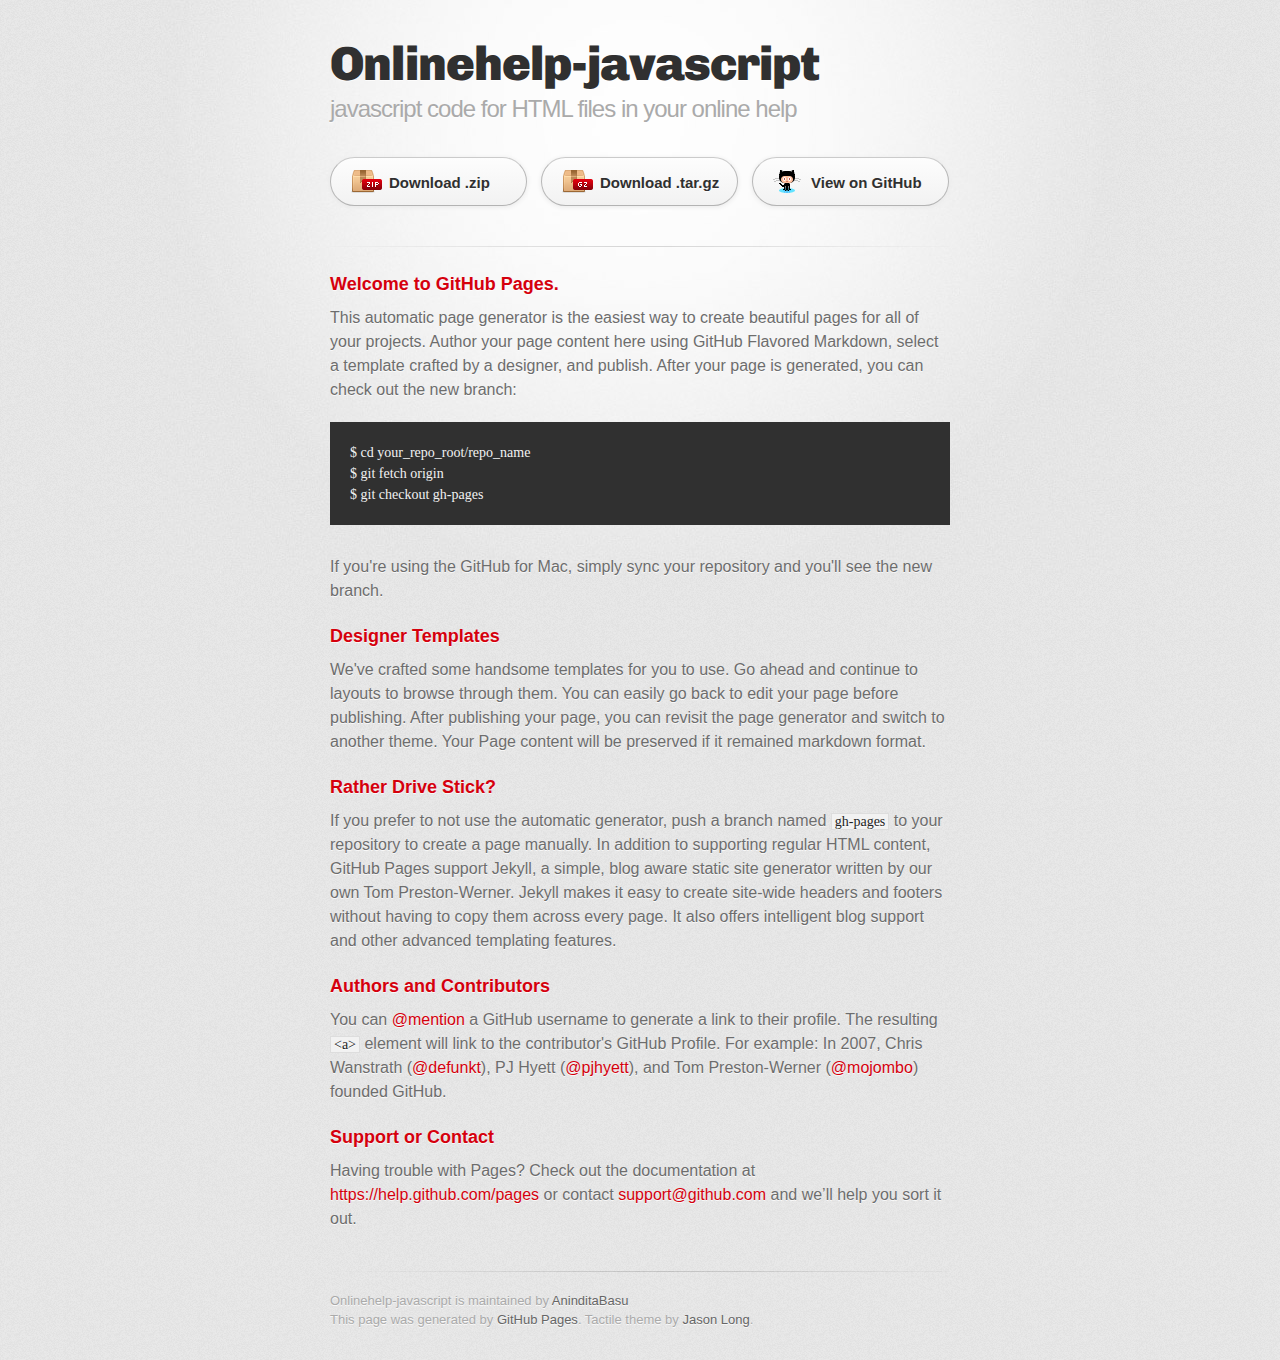
==== index.html @ 12e7232b "Create gh-pages branch via GitHub" ====
<!DOCTYPE html>
<html>
  <head>
    <meta charset='utf-8'>
    <meta http-equiv="X-UA-Compatible" content="chrome=1">
    <link href='https://fonts.googleapis.com/css?family=Chivo:900' rel='stylesheet' type='text/css'>
    <link rel="stylesheet" type="text/css" href="stylesheets/stylesheet.css" media="screen">
    <link rel="stylesheet" type="text/css" href="stylesheets/github-dark.css" media="screen">
    <link rel="stylesheet" type="text/css" href="stylesheets/print.css" media="print">
    <!--[if lt IE 9]>
    <script src="//html5shiv.googlecode.com/svn/trunk/html5.js"></script>
    <![endif]-->
    <title>Onlinehelp-javascript by AninditaBasu</title>
  </head>

  <body>
    <div id="container">
      <div class="inner">

        <header>
          <h1>Onlinehelp-javascript</h1>
          <h2>javascript code for HTML files in your online help</h2>
        </header>

        <section id="downloads" class="clearfix">
          <a href="https://github.com/AninditaBasu/onlineHelp-javascript/zipball/master" id="download-zip" class="button"><span>Download .zip</span></a>
          <a href="https://github.com/AninditaBasu/onlineHelp-javascript/tarball/master" id="download-tar-gz" class="button"><span>Download .tar.gz</span></a>
          <a href="https://github.com/AninditaBasu/onlineHelp-javascript" id="view-on-github" class="button"><span>View on GitHub</span></a>
        </section>

        <hr>

        <section id="main_content">
          <h3>
<a id="welcome-to-github-pages" class="anchor" href="#welcome-to-github-pages" aria-hidden="true"><span class="octicon octicon-link"></span></a>Welcome to GitHub Pages.</h3>

<p>This automatic page generator is the easiest way to create beautiful pages for all of your projects. Author your page content here using GitHub Flavored Markdown, select a template crafted by a designer, and publish. After your page is generated, you can check out the new branch:</p>

<pre><code>$ cd your_repo_root/repo_name
$ git fetch origin
$ git checkout gh-pages
</code></pre>

<p>If you're using the GitHub for Mac, simply sync your repository and you'll see the new branch.</p>

<h3>
<a id="designer-templates" class="anchor" href="#designer-templates" aria-hidden="true"><span class="octicon octicon-link"></span></a>Designer Templates</h3>

<p>We've crafted some handsome templates for you to use. Go ahead and continue to layouts to browse through them. You can easily go back to edit your page before publishing. After publishing your page, you can revisit the page generator and switch to another theme. Your Page content will be preserved if it remained markdown format.</p>

<h3>
<a id="rather-drive-stick" class="anchor" href="#rather-drive-stick" aria-hidden="true"><span class="octicon octicon-link"></span></a>Rather Drive Stick?</h3>

<p>If you prefer to not use the automatic generator, push a branch named <code>gh-pages</code> to your repository to create a page manually. In addition to supporting regular HTML content, GitHub Pages support Jekyll, a simple, blog aware static site generator written by our own Tom Preston-Werner. Jekyll makes it easy to create site-wide headers and footers without having to copy them across every page. It also offers intelligent blog support and other advanced templating features.</p>

<h3>
<a id="authors-and-contributors" class="anchor" href="#authors-and-contributors" aria-hidden="true"><span class="octicon octicon-link"></span></a>Authors and Contributors</h3>

<p>You can <a href="https://github.com/blog/821" class="user-mention">@mention</a> a GitHub username to generate a link to their profile. The resulting <code>&lt;a&gt;</code> element will link to the contributor's GitHub Profile. For example: In 2007, Chris Wanstrath (<a href="https://github.com/defunkt" class="user-mention">@defunkt</a>), PJ Hyett (<a href="https://github.com/pjhyett" class="user-mention">@pjhyett</a>), and Tom Preston-Werner (<a href="https://github.com/mojombo" class="user-mention">@mojombo</a>) founded GitHub.</p>

<h3>
<a id="support-or-contact" class="anchor" href="#support-or-contact" aria-hidden="true"><span class="octicon octicon-link"></span></a>Support or Contact</h3>

<p>Having trouble with Pages? Check out the documentation at <a href="https://help.github.com/pages">https://help.github.com/pages</a> or contact <a href="mailto:support@github.com">support@github.com</a> and we’ll help you sort it out.</p>
        </section>

        <footer>
          Onlinehelp-javascript is maintained by <a href="https://github.com/AninditaBasu">AninditaBasu</a><br>
          This page was generated by <a href="https://pages.github.com">GitHub Pages</a>. Tactile theme by <a href="https://twitter.com/jasonlong">Jason Long</a>.
        </footer>

        
      </div>
    </div>
  </body>
</html>
---- stylesheets/stylesheet.css ----
/* http://meyerweb.com/eric/tools/css/reset/
   v2.0 | 20110126
   License: none (public domain)
*/
html, body, div, span, applet, object, iframe,
h1, h2, h3, h4, h5, h6, p, blockquote, pre,
a, abbr, acronym, address, big, cite, code,
del, dfn, em, img, ins, kbd, q, s, samp,
small, strike, strong, sub, sup, tt, var,
b, u, i, center,
dl, dt, dd, ol, ul, li,
fieldset, form, label, legend,
table, caption, tbody, tfoot, thead, tr, th, td,
article, aside, canvas, details, embed,
figure, figcaption, footer, header, hgroup,
menu, nav, output, ruby, section, summary,
time, mark, audio, video {
	padding: 0;
	margin: 0;
	font: inherit;
	font-size: 100%;
	vertical-align: baseline;
	border: 0;
}
/* HTML5 display-role reset for older browsers */
article, aside, details, figcaption, figure,
footer, header, hgroup, menu, nav, section {
	display: block;
}
body {
	line-height: 1;
}
ol, ul {
	list-style: none;
}
blockquote, q {
	quotes: none;
}
blockquote:before, blockquote:after,
q:before, q:after {
	content: '';
	content: none;
}
table {
	border-spacing: 0;
	border-collapse: collapse;
}

/* LAYOUT STYLES */
body {
  font-family: 'Helvetica Neue', Helvetica, Arial, serif;
  font-size: 1em;
  line-height: 1.5;
  color: #6d6d6d;
  text-shadow: 0 1px 0 rgba(255, 255, 255, 0.8);
  background: #e7e7e7 url(../images/body-bg.png) 0 0 repeat;
}

a {
  color: #d5000d;
}
a:hover {
  color: #c5000c;
}

header {
  padding-top: 35px;
  padding-bottom: 25px;
}

header h1 {
  font-family: 'Chivo', 'Helvetica Neue', Helvetica, Arial, serif;
  font-size: 48px; font-weight: 900;
  line-height: 1.2;
  color: #303030;
  letter-spacing: -1px;
}

header h2 {
  font-size: 24px;
  font-weight: normal;
  line-height: 1.3;
  color: #aaa;
  letter-spacing: -1px;
}

#container {
  min-height: 595px;
  background: transparent url(../images/highlight-bg.jpg) 50% 0 no-repeat;
}

.inner {
  width: 620px;
  margin: 0 auto;
}

#container .inner img {
  max-width: 100%;
}

#downloads {
  margin-bottom: 40px;
}

a.button {
  display: block;
  float: left;
  width: 179px;
  padding: 12px 8px 12px 8px;
  margin-right: 14px;
  font-size: 15px;
  font-weight: bold;
  line-height: 25px;
  color: #303030;
  background: #fdfdfd; /* Old browsers */
  background: -moz-linear-gradient(top,  #fdfdfd 0%, #f2f2f2 100%); /* FF3.6+ */
  background: -webkit-gradient(linear, left top, left bottom, color-stop(0%,#fdfdfd), color-stop(100%,#f2f2f2)); /* Chrome,Safari4+ */
  background: -webkit-linear-gradient(top,  #fdfdfd 0%,#f2f2f2 100%); /* Chrome10+,Safari5.1+ */
  background: -o-linear-gradient(top,  #fdfdfd 0%,#f2f2f2 100%); /* Opera 11.10+ */
  background: -ms-linear-gradient(top,  #fdfdfd 0%,#f2f2f2 100%); /* IE10+ */
  background: linear-gradient(top,  #fdfdfd 0%,#f2f2f2 100%); /* W3C */
  filter: progid:DXImageTransform.Microsoft.gradient( startColorstr='#fdfdfd', endColorstr='#f2f2f2',GradientType=0 ); /* IE6-9 */
  border-top: solid 1px #cbcbcb;
  border-right: solid 1px #b7b7b7;
  border-bottom: solid 1px #b3b3b3;
  border-left: solid 1px #b7b7b7;
  border-radius: 30px;
  -webkit-box-shadow: 10px 10px 5px #888;
  -moz-box-shadow: 10px 10px 5px #888;
  box-shadow: 0px 1px 5px #e8e8e8;
  -moz-border-radius: 30px;
  -webkit-border-radius: 30px;
}
a.button:hover {
  background: #fafafa; /* Old browsers */
  background: -moz-linear-gradient(top,  #fdfdfd 0%, #f6f6f6 100%); /* FF3.6+ */
  background: -webkit-gradient(linear, left top, left bottom, color-stop(0%,#fdfdfd), color-stop(100%,#f6f6f6)); /* Chrome,Safari4+ */
  background: -webkit-linear-gradient(top,  #fdfdfd 0%,#f6f6f6 100%); /* Chrome10+,Safari5.1+ */
  background: -o-linear-gradient(top,  #fdfdfd 0%,#f6f6f6 100%); /* Opera 11.10+ */
  background: -ms-linear-gradient(top,  #fdfdfd 0%,#f6f6f6 100%); /* IE10+ */
  background: linear-gradient(top,  #fdfdfd 0%,#f6f6f6, 100%); /* W3C */
  filter: progid:DXImageTransform.Microsoft.gradient( startColorstr='#fdfdfd', endColorstr='#f6f6f6',GradientType=0 ); /* IE6-9 */
  border-top: solid 1px #b7b7b7;
  border-right: solid 1px #b3b3b3;
  border-bottom: solid 1px #b3b3b3;
  border-left: solid 1px #b3b3b3;
}

a.button span {
  display: block;
  height: 23px;
  padding-left: 50px;
}

#download-zip span {
  background: transparent url(../images/zip-icon.png) 12px 50% no-repeat;
}
#download-tar-gz span {
  background: transparent url(../images/tar-gz-icon.png) 12px 50% no-repeat;
}
#view-on-github span {
  background: transparent url(../images/octocat-icon.png) 12px 50% no-repeat;
}
#view-on-github {
  margin-right: 0;
}

code, pre {
  margin-bottom: 30px;
  font-family: Monaco, "Bitstream Vera Sans Mono", "Lucida Console", Terminal;
  font-size: 14px;
  color: #222;
}

code {
  padding: 0 3px;
  background-color: #f2f2f2;
  border: solid 1px #ddd;
}

pre {
  padding: 20px;
  overflow: auto;
  color: #f2f2f2;
  text-shadow: none;
  background: #303030;
}
pre code {
  padding: 0;
  color: #f2f2f2;
  background-color: #303030;
  border: none;
}

ul, ol, dl {
  margin-bottom: 20px;
}


/* COMMON STYLES */

hr {
  height: 1px;
  padding-bottom: 1em;
  margin-top: 1em;
  line-height: 1px;
  background: transparent url('../images/hr.png') 50% 0 no-repeat;
  border: none;
}

strong {
  font-weight: bold;
}

em {
  font-style: italic;
}

table {
  width: 100%;
  border: 1px solid #ebebeb;
}

th {
  font-weight: 500;
}

td {
  font-weight: 300;
  text-align: center;
  border: 1px solid #ebebeb;
}

form {
  padding: 20px;
  background: #f2f2f2;

}


/* GENERAL ELEMENT TYPE STYLES */

h1 {
  font-size: 32px;
}

h2 {
  margin-bottom: 8px;
  font-size: 22px;
  font-weight: bold;
  color: #303030;
}

h3 {
  margin-bottom: 8px;
  font-size: 18px;
  font-weight: bold;
  color: #d5000d;
}

h4 {
  font-size: 16px;
  font-weight: bold;
  color: #303030;
}

h5 {
  font-size: 1em;
  color: #303030;
}

h6 {
  font-size: .8em;
  color: #303030;
}

p {
  margin-bottom: 20px;
  font-weight: 300;
}

a {
  text-decoration: none;
}

p a {
  font-weight: 400;
}

blockquote {
  padding: 0 0 0 30px;
  margin-bottom: 20px;
  font-size: 1.6em;
  border-left: 10px solid #e9e9e9;
}

ul li {
  list-style-position: inside;
  list-style: disc;
  padding-left: 20px;
}

ol li {
  list-style-position: inside;
  list-style: decimal;
  padding-left: 3px;
}

dl dt {
  color: #303030;
}

footer {
  padding-top: 20px;
  padding-bottom: 30px;
  margin-top: 40px;
  font-size: 13px;
  color: #aaa;
  background: transparent url('../images/hr.png') 0 0 no-repeat;
}

footer a {
  color: #666;
}
footer a:hover {
  color: #444;
}

/* MISC */
.clearfix:after {
  display: block;
  height: 0;
  clear: both;
  visibility: hidden;
  content: '.';
}

.clearfix {display: inline-block;}
* html .clearfix {height: 1%;}
.clearfix {display: block;}

/* #Media Queries
================================================== */

/* Smaller than standard 960 (devices and browsers) */
@media only screen and (max-width: 959px) { }

/* Tablet Portrait size to standard 960 (devices and browsers) */
@media only screen and (min-width: 768px) and (max-width: 959px) { }

/* All Mobile Sizes (devices and browser) */
@media only screen and (max-width: 767px) {
  header {
    padding-top: 10px;
    padding-bottom: 10px;
  }
  #downloads {
    margin-bottom: 25px;
  }
  #download-zip, #download-tar-gz {
    display: none;
  }
  .inner {
    width: 94%;
    margin: 0 auto;
  }
}

/* Mobile Landscape Size to Tablet Portrait (devices and browsers) */
@media only screen and (min-width: 480px) and (max-width: 767px) { }

/* Mobile Portrait Size to Mobile Landscape Size (devices and browsers) */
@media only screen and (max-width: 479px) { }
---- stylesheets/github-dark.css ----
/*
   Copyright 2014 GitHub Inc.

   Licensed under the Apache License, Version 2.0 (the "License");
   you may not use this file except in compliance with the License.
   You may obtain a copy of the License at

       http://www.apache.org/licenses/LICENSE-2.0

   Unless required by applicable law or agreed to in writing, software
   distributed under the License is distributed on an "AS IS" BASIS,
   WITHOUT WARRANTIES OR CONDITIONS OF ANY KIND, either express or implied.
   See the License for the specific language governing permissions and
   limitations under the License.

*/

.pl-c /* comment */ {
  color: #969896;
}

.pl-c1      /* constant, markup.raw, meta.diff.header, meta.module-reference, meta.property-name, support, support.constant, support.variable, variable.other.constant */,
.pl-s .pl-v /* string variable */ {
  color: #0099cd;
}

.pl-e  /* entity */,
.pl-en /* entity.name */ {
  color: #9774cb;
}

.pl-s .pl-s1 /* string source */,
.pl-smi      /* storage.modifier.import, storage.modifier.package, storage.type.java, variable.other, variable.parameter.function */ {
  color: #ddd;
}

.pl-ent /* entity.name.tag */ {
  color: #7bcc72;
}

.pl-k /* keyword, storage, storage.type */ {
  color: #cc2372;
}

.pl-pds              /* punctuation.definition.string, string.regexp.character-class */,
.pl-s                /* string */,
.pl-s .pl-pse .pl-s1 /* string punctuation.section.embedded source */,
.pl-sr               /* string.regexp */,
.pl-sr .pl-cce       /* string.regexp constant.character.escape */,
.pl-sr .pl-sra       /* string.regexp string.regexp.arbitrary-repitition */,
.pl-sr .pl-sre       /* string.regexp source.ruby.embedded */ {
  color: #3c66e2;
}

.pl-v /* variable */ {
  color: #fb8764;
}

.pl-id /* invalid.deprecated */ {
  color: #e63525;
}

.pl-ii /* invalid.illegal */ {
  background-color: #e63525;
  color: #f8f8f8;
}

.pl-sr .pl-cce /* string.regexp constant.character.escape */ {
  color: #7bcc72;
  font-weight: bold;
}

.pl-ml /* markup.list */ {
  color: #c26b2b;
}

.pl-mh        /* markup.heading */,
.pl-mh .pl-en /* markup.heading entity.name */,
.pl-ms        /* meta.separator */ {
  color: #264ec5;
  font-weight: bold;
}

.pl-mq /* markup.quote */ {
  color: #00acac;
}

.pl-mi /* markup.italic */ {
  color: #ddd;
  font-style: italic;
}

.pl-mb /* markup.bold */ {
  color: #ddd;
  font-weight: bold;
}

.pl-md /* markup.deleted, meta.diff.header.from-file */ {
  background-color: #ffecec;
  color: #bd2c00;
}

.pl-mi1 /* markup.inserted, meta.diff.header.to-file */ {
  background-color: #eaffea;
  color: #55a532;
}

.pl-mdr /* meta.diff.range */ {
  color: #9774cb;
  font-weight: bold;
}

.pl-mo /* meta.output */ {
  color: #264ec5;
}
---- stylesheets/print.css ----
html, body, div, span, applet, object, iframe,
h1, h2, h3, h4, h5, h6, p, blockquote, pre,
a, abbr, acronym, address, big, cite, code,
del, dfn, em, img, ins, kbd, q, s, samp,
small, strike, strong, sub, sup, tt, var,
b, u, i, center,
dl, dt, dd, ol, ul, li,
fieldset, form, label, legend,
table, caption, tbody, tfoot, thead, tr, th, td,
article, aside, canvas, details, embed,
figure, figcaption, footer, header, hgroup,
menu, nav, output, ruby, section, summary,
time, mark, audio, video {
  padding: 0;
  margin: 0;
  font: inherit;
  font-size: 100%;
  vertical-align: baseline;
  border: 0;
}
/* HTML5 display-role reset for older browsers */
article, aside, details, figcaption, figure,
footer, header, hgroup, menu, nav, section {
  display: block;
}
body {
  line-height: 1;
}
ol, ul {
  list-style: none;
}
blockquote, q {
  quotes: none;
}
blockquote:before, blockquote:after,
q:before, q:after {
  content: '';
  content: none;
}
table {
  border-spacing: 0;
  border-collapse: collapse;
}
body {
  font-family: 'Helvetica Neue', Helvetica, Arial, serif;
  font-size: 13px;
  line-height: 1.5;
  color: #000;
}

a {
  font-weight: bold;
  color: #d5000d;
}

header {
  padding-top: 35px;
  padding-bottom: 10px;
}

header h1 {
  font-size: 48px;
  font-weight: bold;
  line-height: 1.2;
  color: #303030;
  letter-spacing: -1px;
}

header h2 {
  font-size: 24px;
  font-weight: normal;
  line-height: 1.3;
  color: #aaa;
  letter-spacing: -1px;
}
#downloads {
  display: none;
}
#main_content {
  padding-top: 20px;
}

code, pre {
  margin-bottom: 30px;
  font-family: Monaco, "Bitstream Vera Sans Mono", "Lucida Console", Terminal;
  font-size: 12px;
  color: #222;
}

code {
  padding: 0 3px;
}

pre {
  padding: 20px;
  overflow: auto;
  border: solid 1px #ddd;
}
pre code {
  padding: 0;
}

ul, ol, dl {
  margin-bottom: 20px;
}


/* COMMON STYLES */

table {
  width: 100%;
  border: 1px solid #ebebeb;
}

th {
  font-weight: 500;
}

td {
  font-weight: 300;
  text-align: center;
  border: 1px solid #ebebeb;
}

form {
  padding: 20px;
  background: #f2f2f2;

}


/* GENERAL ELEMENT TYPE STYLES */

h1 {
  font-size: 2.8em;
}

h2 {
  margin-bottom: 8px;
  font-size: 22px;
  font-weight: bold;
  color: #303030;
}

h3 {
  margin-bottom: 8px;
  font-size: 18px;
  font-weight: bold;
  color: #d5000d;
}

h4 {
  font-size: 16px;
  font-weight: bold;
  color: #303030;
}

h5 {
  font-size: 1em;
  color: #303030;
}

h6 {
  font-size: .8em;
  color: #303030;
}

p {
  margin-bottom: 20px;
  font-weight: 300;
}

a {
  text-decoration: none;
}

p a {
  font-weight: 400;
}

blockquote {
  padding: 0 0 0 30px;
  margin-bottom: 20px;
  font-size: 1.6em;
  border-left: 10px solid #e9e9e9;
}

ul li {
  list-style-position: inside;
  list-style: disc;
  padding-left: 20px;
}

ol li {
  list-style-position: inside;
  list-style: decimal;
  padding-left: 3px;
}

dl dd {
  font-style: italic;
  font-weight: 100;
}

footer {
  padding-top: 20px;
  padding-bottom: 30px;
  margin-top: 40px;
  font-size: 13px;
  color: #aaa;
}

footer a {
  color: #666;
}

/* MISC */
.clearfix:after {
  display: block;
  height: 0;
  clear: both;
  visibility: hidden;
  content: '.';
}

.clearfix {display: inline-block;}
* html .clearfix {height: 1%;}
.clearfix {display: block;}
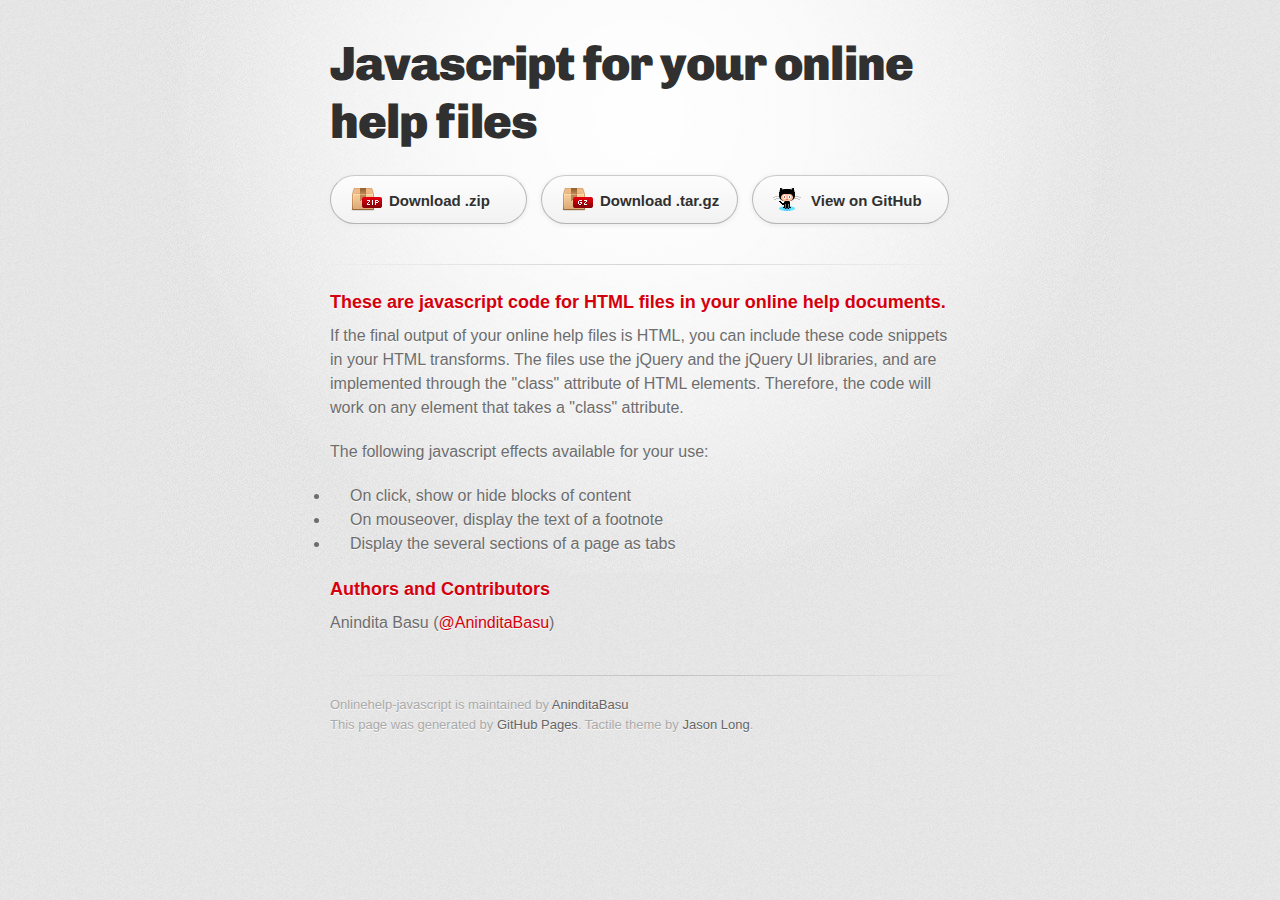
==== commit c5959154: "initial files" ====
--- a/index.html
+++ b/index.html
@@ -10,7 +10,7 @@
     <!--[if lt IE 9]>
     <script src="//html5shiv.googlecode.com/svn/trunk/html5.js"></script>
     <![endif]-->
-    <title>Onlinehelp-javascript by AninditaBasu</title>
+    <title>Onlinehelp javascript by Anindita Basu</title>
   </head>
 
   <body>
@@ -18,8 +18,7 @@
       <div class="inner">
 
         <header>
-          <h1>Onlinehelp-javascript</h1>
-          <h2>javascript code for HTML files in your online help</h2>
+          <h1>Javascript for your online help files</h1>
         </header>
 
         <section id="downloads" class="clearfix">
@@ -32,36 +31,23 @@
 
         <section id="main_content">
           <h3>
-<a id="welcome-to-github-pages" class="anchor" href="#welcome-to-github-pages" aria-hidden="true"><span class="octicon octicon-link"></span></a>Welcome to GitHub Pages.</h3>
+<a id="welcome-to-github-pages" class="anchor" href="#welcome-to-github-pages" aria-hidden="true"><span class="octicon octicon-link"></span></a>These are javascript code for HTML files in your online help documents.</h3>
 
-<p>This automatic page generator is the easiest way to create beautiful pages for all of your projects. Author your page content here using GitHub Flavored Markdown, select a template crafted by a designer, and publish. After your page is generated, you can check out the new branch:</p>
+<p>If the final output of your online help files is HTML, you can include these code snippets in your HTML transforms. The files use the jQuery and the jQuery UI libraries, and are implemented through the "class" attribute of HTML elements. Therefore, the code will work on any element that takes a "class" attribute.</p>
 
-<pre><code>$ cd your_repo_root/repo_name
-$ git fetch origin
-$ git checkout gh-pages
-</code></pre>
+<p>The following javascript effects available for your use:</p>
 
-<p>If you're using the GitHub for Mac, simply sync your repository and you'll see the new branch.</p>
-
-<h3>
-<a id="designer-templates" class="anchor" href="#designer-templates" aria-hidden="true"><span class="octicon octicon-link"></span></a>Designer Templates</h3>
-
-<p>We've crafted some handsome templates for you to use. Go ahead and continue to layouts to browse through them. You can easily go back to edit your page before publishing. After publishing your page, you can revisit the page generator and switch to another theme. Your Page content will be preserved if it remained markdown format.</p>
-
-<h3>
-<a id="rather-drive-stick" class="anchor" href="#rather-drive-stick" aria-hidden="true"><span class="octicon octicon-link"></span></a>Rather Drive Stick?</h3>
-
-<p>If you prefer to not use the automatic generator, push a branch named <code>gh-pages</code> to your repository to create a page manually. In addition to supporting regular HTML content, GitHub Pages support Jekyll, a simple, blog aware static site generator written by our own Tom Preston-Werner. Jekyll makes it easy to create site-wide headers and footers without having to copy them across every page. It also offers intelligent blog support and other advanced templating features.</p>
+<ul>
+<li>On click, show or hide blocks of content</li>
+<li>On mouseover, display the text of a footnote</li>
+<li>Display the several sections of a page as tabs</li>
+</ul>
 
 <h3>
 <a id="authors-and-contributors" class="anchor" href="#authors-and-contributors" aria-hidden="true"><span class="octicon octicon-link"></span></a>Authors and Contributors</h3>
 
-<p>You can <a href="https://github.com/blog/821" class="user-mention">@mention</a> a GitHub username to generate a link to their profile. The resulting <code>&lt;a&gt;</code> element will link to the contributor's GitHub Profile. For example: In 2007, Chris Wanstrath (<a href="https://github.com/defunkt" class="user-mention">@defunkt</a>), PJ Hyett (<a href="https://github.com/pjhyett" class="user-mention">@pjhyett</a>), and Tom Preston-Werner (<a href="https://github.com/mojombo" class="user-mention">@mojombo</a>) founded GitHub.</p>
+<p>Anindita Basu (<a href="https://github.com/AninditaBasu" class="user-mention">@AninditaBasu</a>)</p>
 
-<h3>
-<a id="support-or-contact" class="anchor" href="#support-or-contact" aria-hidden="true"><span class="octicon octicon-link"></span></a>Support or Contact</h3>
-
-<p>Having trouble with Pages? Check out the documentation at <a href="https://help.github.com/pages">https://help.github.com/pages</a> or contact <a href="mailto:support@github.com">support@github.com</a> and we’ll help you sort it out.</p>
         </section>
 
         <footer>
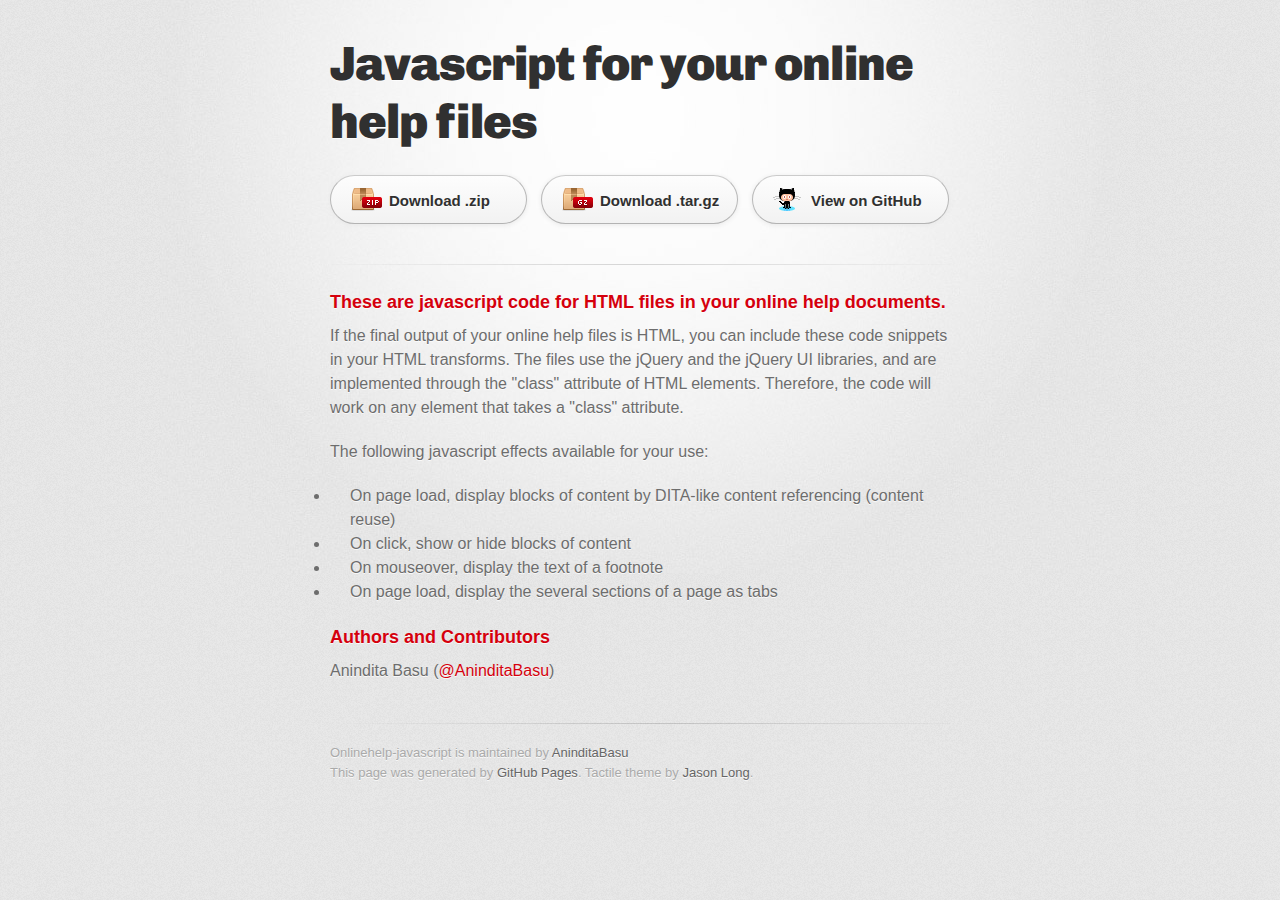
==== commit 9dd382b5: "conrefs also" ====
--- a/index.html
+++ b/index.html
@@ -38,9 +38,10 @@
 <p>The following javascript effects available for your use:</p>
 
 <ul>
+<li>On page load, display blocks of content by DITA-like content referencing (content reuse)</li>
 <li>On click, show or hide blocks of content</li>
 <li>On mouseover, display the text of a footnote</li>
-<li>Display the several sections of a page as tabs</li>
+<li>On page load, display the several sections of a page as tabs</li>
 </ul>
 
 <h3>
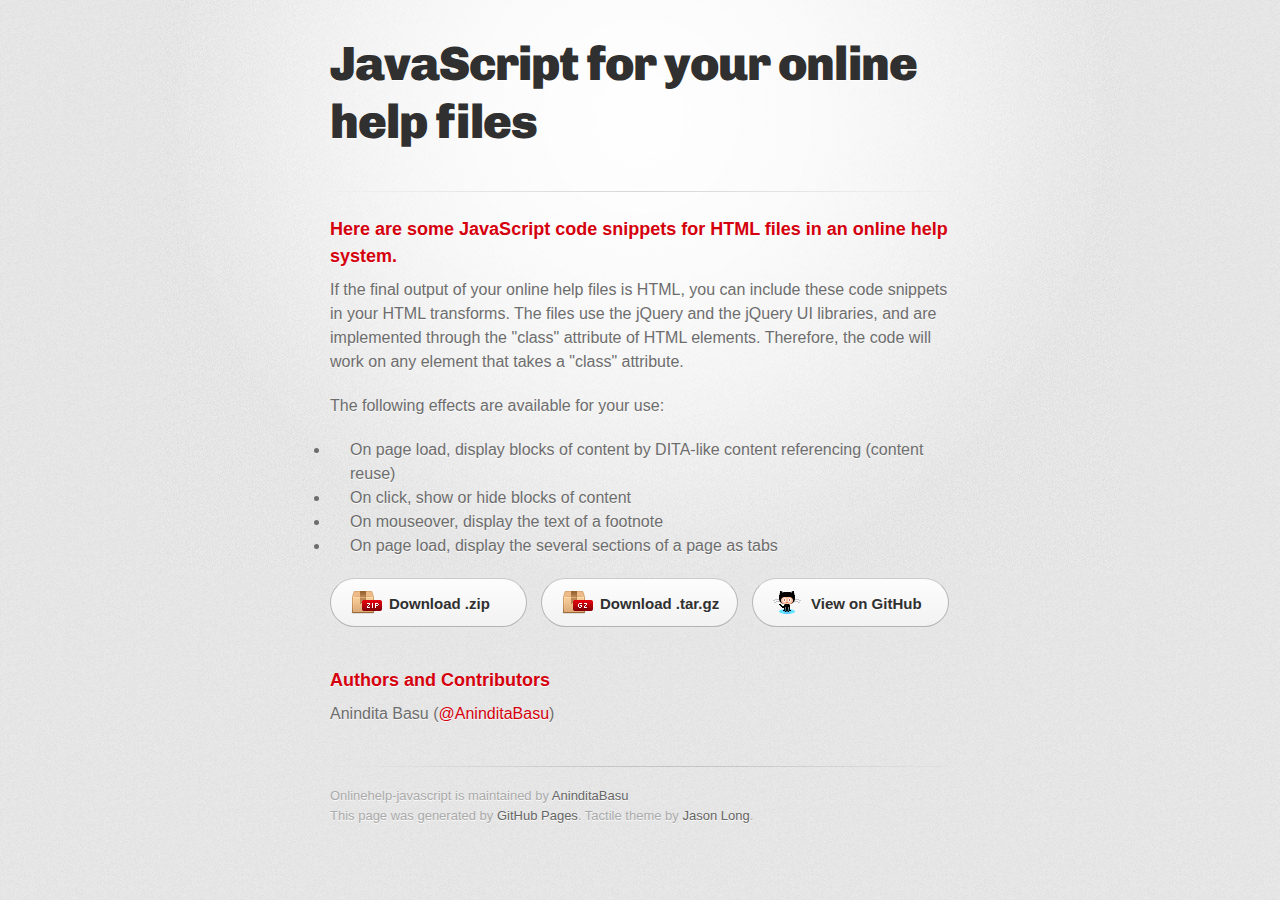
==== commit b8a24aab: "layout and text, minor" ====
--- a/index.html
+++ b/index.html
@@ -10,7 +10,7 @@
     <!--[if lt IE 9]>
     <script src="//html5shiv.googlecode.com/svn/trunk/html5.js"></script>
     <![endif]-->
-    <title>Onlinehelp javascript by Anindita Basu</title>
+    <title>Onlinehelp JavaScript by Anindita Basu</title>
   </head>
 
   <body>
@@ -18,24 +18,18 @@
       <div class="inner">
 
         <header>
-          <h1>Javascript for your online help files</h1>
+          <h1>JavaScript for your online help files</h1>
         </header>
-
-        <section id="downloads" class="clearfix">
-          <a href="https://github.com/AninditaBasu/onlineHelp-javascript/zipball/master" id="download-zip" class="button"><span>Download .zip</span></a>
-          <a href="https://github.com/AninditaBasu/onlineHelp-javascript/tarball/master" id="download-tar-gz" class="button"><span>Download .tar.gz</span></a>
-          <a href="https://github.com/AninditaBasu/onlineHelp-javascript" id="view-on-github" class="button"><span>View on GitHub</span></a>
-        </section>
 
         <hr>
 
         <section id="main_content">
           <h3>
-<a id="welcome-to-github-pages" class="anchor" href="#welcome-to-github-pages" aria-hidden="true"><span class="octicon octicon-link"></span></a>These are javascript code for HTML files in your online help documents.</h3>
+<a id="welcome-to-github-pages" class="anchor" href="#welcome-to-github-pages" aria-hidden="true"><span class="octicon octicon-link"></span></a>Here are some JavaScript code snippets for HTML files in an online help system.</h3>
 
 <p>If the final output of your online help files is HTML, you can include these code snippets in your HTML transforms. The files use the jQuery and the jQuery UI libraries, and are implemented through the "class" attribute of HTML elements. Therefore, the code will work on any element that takes a "class" attribute.</p>
 
-<p>The following javascript effects available for your use:</p>
+<p>The following effects are available for your use:</p>
 
 <ul>
 <li>On page load, display blocks of content by DITA-like content referencing (content reuse)</li>
@@ -44,6 +38,11 @@
 <li>On page load, display the several sections of a page as tabs</li>
 </ul>
 
+        <section id="downloads" class="clearfix">
+          <a href="https://github.com/AninditaBasu/onlineHelp-javascript/zipball/master" id="download-zip" class="button"><span>Download .zip</span></a>
+          <a href="https://github.com/AninditaBasu/onlineHelp-javascript/tarball/master" id="download-tar-gz" class="button"><span>Download .tar.gz</span></a>
+          <a href="https://github.com/AninditaBasu/onlineHelp-javascript" id="view-on-github" class="button"><span>View on GitHub</span></a>
+        </section>
 <h3>
 <a id="authors-and-contributors" class="anchor" href="#authors-and-contributors" aria-hidden="true"><span class="octicon octicon-link"></span></a>Authors and Contributors</h3>
 
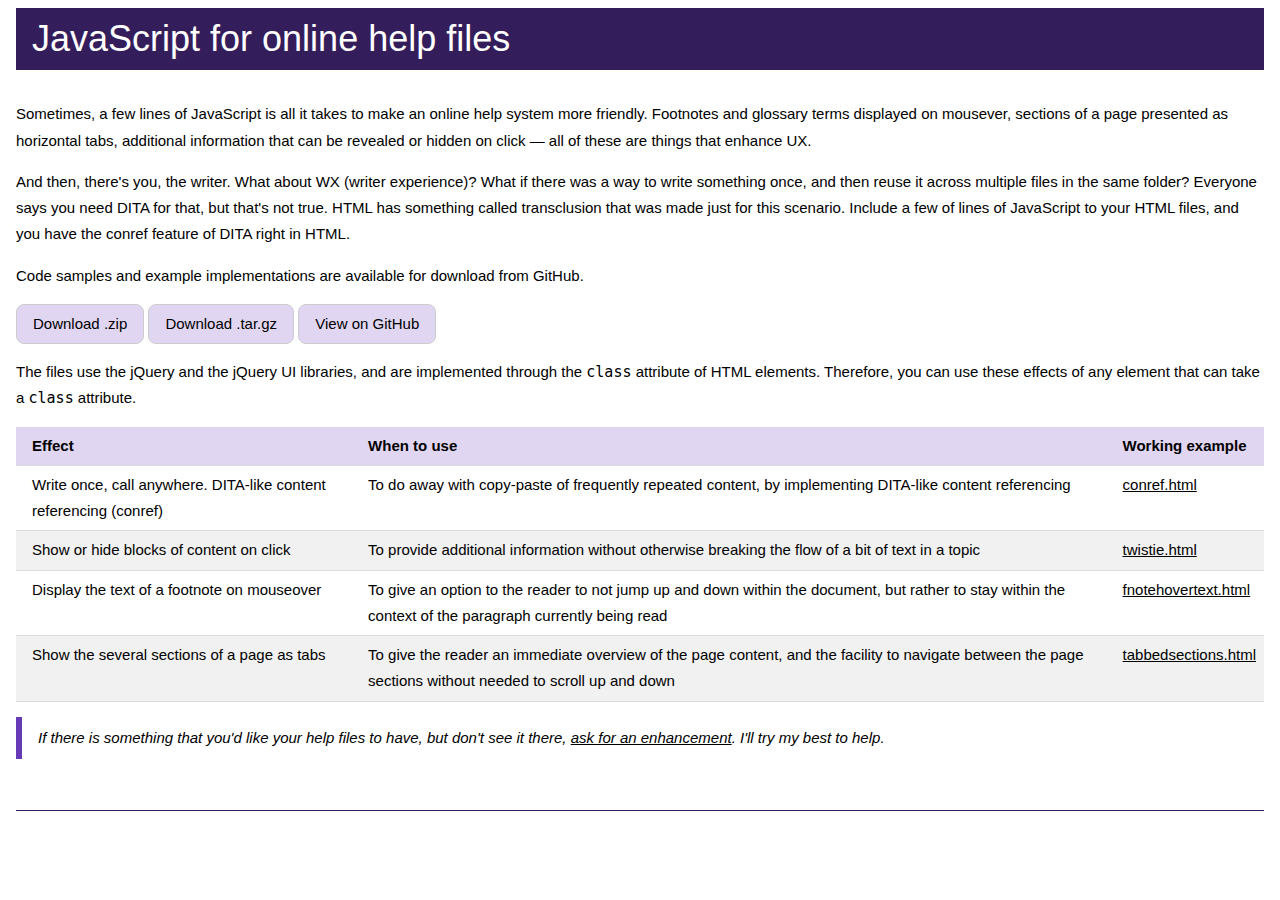
==== commit ad89f125: "Update index.html" ====
--- a/index.html
+++ b/index.html
@@ -1,62 +1,83 @@
 <!DOCTYPE html>
 <html>
-  <head>
-    <meta charset='utf-8'>
-    <meta http-equiv="X-UA-Compatible" content="chrome=1">
-    <link href='https://fonts.googleapis.com/css?family=Chivo:900' rel='stylesheet' type='text/css'>
-    <link rel="stylesheet" type="text/css" href="stylesheets/stylesheet.css" media="screen">
-    <link rel="stylesheet" type="text/css" href="stylesheets/github-dark.css" media="screen">
-    <link rel="stylesheet" type="text/css" href="stylesheets/print.css" media="print">
-    <!--[if lt IE 9]>
-    <script src="//html5shiv.googlecode.com/svn/trunk/html5.js"></script>
-    <![endif]-->
-    <title>Onlinehelp JavaScript by Anindita Basu</title>
-  </head>
 
-  <body>
-    <div id="container">
-      <div class="inner">
+<head>
+<meta charset='utf-8'>
+<meta name="viewport" content="width=device-width, initial-scale=1.0">
 
-        <header>
-          <h1>JavaScript for your online help files</h1>
-        </header>
+<link rel="stylesheet" href="./stylesheets/w3.css">
+<link rel="stylesheet" href="./stylesheets/w3-theme-deep-purple.css">
+<link rel="stylesheet" href="./stylesheets/custom.css">
+    
+<link rel="shortcut icon" type="image/x-icon" href="favicon.ico">
 
-        <hr>
+<title>JavaScript for online help files by Anindita Basu</title>
 
-        <section id="main_content">
-          <h3>
-<a id="welcome-to-github-pages" class="anchor" href="#welcome-to-github-pages" aria-hidden="true"><span class="octicon octicon-link"></span></a>Here are some JavaScript code snippets for HTML files in an online help system.</h3>
+</head>
 
-<p>If the final output of your online help files is HTML, you can include these code snippets in your HTML transforms. The files use the jQuery and the jQuery UI libraries, and are implemented through the "class" attribute of HTML elements. Therefore, the code will work on any element that takes a "class" attribute.</p>
+<body>
 
-<p>The following effects are available for your use:</p>
+<div class = "w3-container w3-padding">
+<header class="w3-theme-dark w3-padding">
+<h1>JavaScript for online help files</h1>
+</header>
+</div>
 
-<ul>
-<li>On page load, display blocks of content by DITA-like content referencing (content reuse)</li>
-<li>On click, show or hide blocks of content</li>
-<li>On mouseover, display the text of a footnote</li>
-<li>On page load, display the several sections of a page as tabs</li>
-</ul>
+<div class = "w3-container w3-padding">
 
-        <section id="downloads" class="clearfix">
-          <a href="https://github.com/AninditaBasu/onlineHelp-javascript/zipball/master" id="download-zip" class="button"><span>Download .zip</span></a>
-          <a href="https://github.com/AninditaBasu/onlineHelp-javascript/tarball/master" id="download-tar-gz" class="button"><span>Download .tar.gz</span></a>
-          <a href="https://github.com/AninditaBasu/onlineHelp-javascript" id="view-on-github" class="button"><span>View on GitHub</span></a>
-        </section>
-<h3>
-<a id="authors-and-contributors" class="anchor" href="#authors-and-contributors" aria-hidden="true"><span class="octicon octicon-link"></span></a>Authors and Contributors</h3>
+<p>Sometimes, a few lines of JavaScript is all it takes to make an online help system more friendly. Footnotes and glossary terms displayed on mousever, sections of a page presented as horizontal tabs, additional information that can be revealed or hidden on click &mdash; all of these are things that enhance UX.</p>
 
-<p>Anindita Basu (<a href="https://github.com/AninditaBasu" class="user-mention">@AninditaBasu</a>)</p>
+<p>And then, there's you, the writer. What about WX (writer experience)? What if there was a way to write something once, and then reuse it across multiple files in the same folder? Everyone says you need DITA for that, but that's not true. HTML has something called transclusion that was made just for this scenario. Include a few of lines of JavaScript to your HTML files, and you have the conref feature of DITA right in HTML.</p>
 
-        </section>
+<p>Code samples and example implementations are available for download from GitHub.</p>
 
-        <footer>
-          Onlinehelp-javascript is maintained by <a href="https://github.com/AninditaBasu">AninditaBasu</a><br>
-          This page was generated by <a href="https://pages.github.com">GitHub Pages</a>. Tactile theme by <a href="https://twitter.com/jasonlong">Jason Long</a>.
-        </footer>
+<p><button class="w3-btn w3-round-large w3-theme-l4 w3-border"><a href="https://github.com/AninditaBasu/onlineHelp-javascript/zipball/master" class = "noline">Download .zip</a></button>
+<button class="w3-btn w3-round-large w3-theme-l4 w3-border"><a href="https://github.com/AninditaBasu/onlineHelp-javascript/tarball/master" class = "noline">Download .tar.gz</a></button>
+<button class="w3-btn w3-round-large w3-theme-l4 w3-border"><a href="https://github.com/AninditaBasu/onlineHelp-javascript" class = "noline">View on GitHub</a></button></p>
 
-        
-      </div>
-    </div>
-  </body>
+<p>The files use the jQuery and the jQuery UI libraries, and are implemented through the <code>class</code> attribute of HTML elements. Therefore, you can use these effects of any element that can take a <code>class</code> attribute.</p>
+
+<table class="w3-table w3-striped w3-bordered">
+<thead>
+<tr class = "w3-theme-l4">
+<th>Effect</th>
+<th>When to use</th>
+<th>Working example</th>
+</tr>
+</thead>
+<tbody>
+<tr>
+<td>Write once, call anywhere. DITA-like content referencing (conref)</td>
+<td>To do away with copy-paste of frequently repeated content, by implementing DITA-like content referencing</td>
+<td><a href = "https://rawgit.com/AninditaBasu/onlineHelp-javascript/master/html/conref.html" target = "_blank">conref.html</a></td>
+</tr>
+<tr>
+<td>Show or hide blocks of content on click</td>
+<td>To provide additional information without otherwise breaking the flow of a bit of text in a topic</td>
+<td><a href = "https://rawgit.com/AninditaBasu/onlineHelp-javascript/master/html/twistie.html" target = "_blank">twistie.html</a></td>
+</tr>
+<tr>
+<td>Display the text of a footnote on mouseover</td>
+<td>To give an option to the reader to not jump up and down within the document, but rather to stay within the context of the paragraph currently being read</td>
+<td><a href = "https://rawgit.com/AninditaBasu/onlineHelp-javascript/master/html/fnotehovertext.html" target = "_blank">fnotehovertext.html</a></td>
+</tr>
+<tr>
+<td>Show the several sections of a page as tabs</td>
+<td>To give the reader an immediate overview of the page content, and the facility to navigate between the page sections  without needed to scroll up and down</td>
+<td><a href = "https://rawgit.com/AninditaBasu/onlineHelp-javascript/master/html/tabbedsections.html" target = "_blank">tabbedsections.html</a></td>
+</tr>
+</tbody>
+</table>
+
+<p class = "w3-padding w3-leftbar w3-border-deep-purple"><i>If there is something that you'd like your help files to have, but don't see it there, <a href = "https://github.com/AninditaBasu/onlineHelp-javascript/issues" target = "_blank">ask for an enhancement</a>. I'll try my best to help.</i></p>
+
+</div>
+
+<div class = "w3-container w3-padding">
+<hr/>
+</footer>
+</div>
+
+</body>
+  
 </html>
--- a/stylesheets/w3-theme-deep-purple.css
+++ b/stylesheets/w3-theme-deep-purple.css
@@ -0,0 +1,19 @@
+.w3-theme-l5 {color:#000 !important; background-color:#f6f3fb !important}
+.w3-theme-l4 {color:#000 !important; background-color:#e0d6f2 !important}
+.w3-theme-l3 {color:#000 !important; background-color:#c1ade5 !important}
+.w3-theme-l2 {color:#fff !important; background-color:#a384d8 !important}
+.w3-theme-l1 {color:#fff !important; background-color:#845bcb !important}
+.w3-theme-d1 {color:#fff !important; background-color:#5d34a4 !important}
+.w3-theme-d2 {color:#fff !important; background-color:#532e92 !important}
+.w3-theme-d3 {color:#fff !important; background-color:#482880 !important}
+.w3-theme-d4 {color:#fff !important; background-color:#3e236d !important}
+.w3-theme-d5 {color:#fff !important; background-color:#341d5b !important}
+
+.w3-theme-light {color:#000 !important; background-color:#f6f3fb !important}
+.w3-theme-dark {color:#fff !important; background-color:#341d5b !important}
+.w3-theme-action {color:#fff !important; background-color:#341d5b !important}
+
+.w3-theme {color:#fff !important; background-color:#673ab7 !important}
+.w3-text-theme {color:#673ab7 !important}
+.w3-theme-border {border-color:#673ab7 !important}
+.w3-hover-theme:hover {color:#fff !important; background-color:#673ab7 !important}--- a/stylesheets/custom.css
+++ b/stylesheets/custom.css
@@ -0,0 +1,5 @@
+.noline {text-decoration:none;}
+
+body {line-height:175%;}
+
+hr {border-color:#341d5b;}